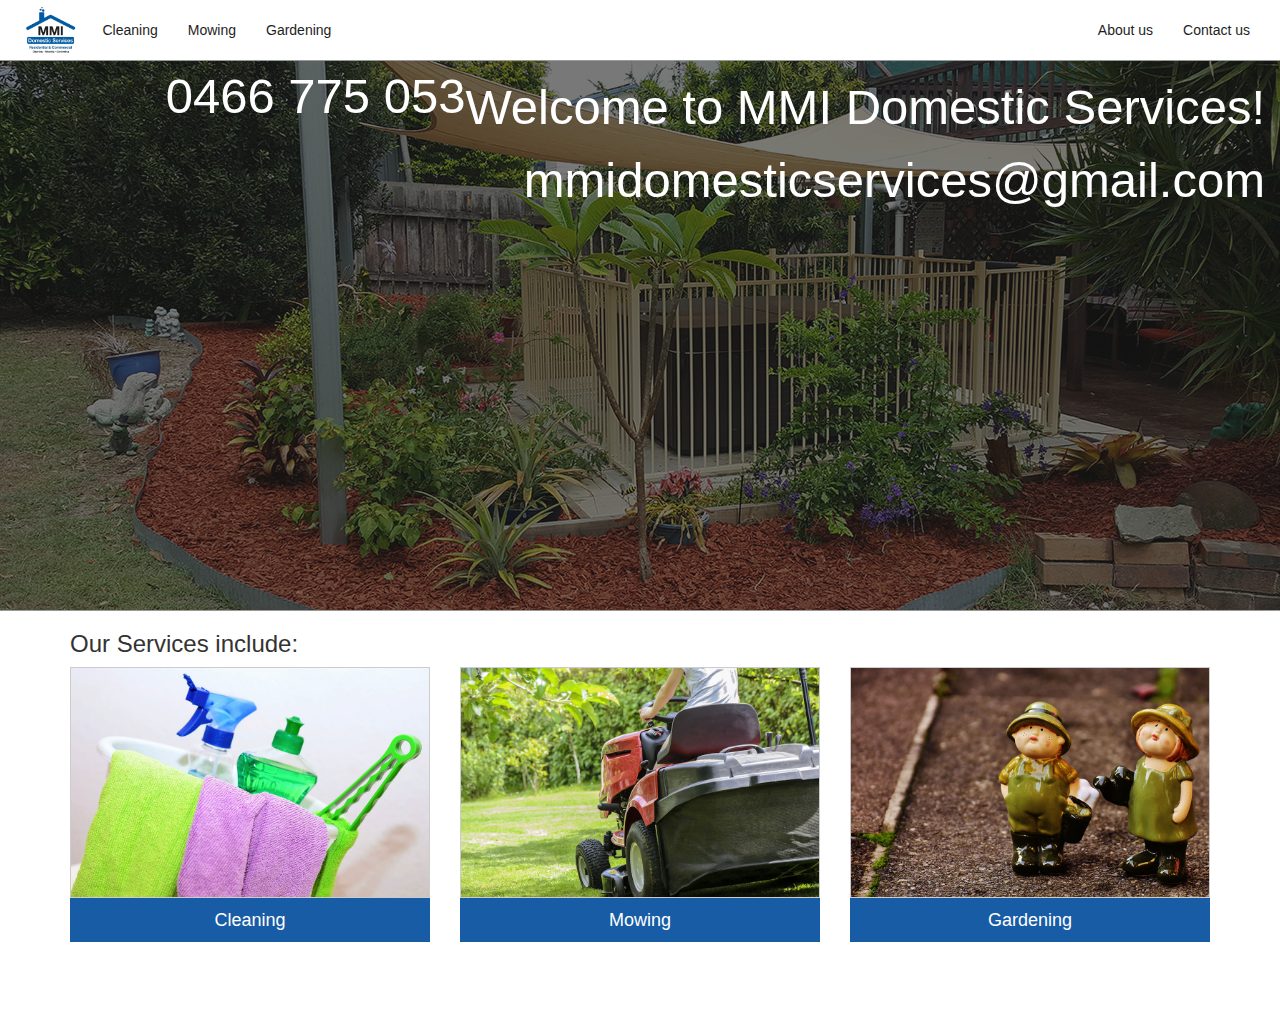
==== index.html @ 20bc5ffc "Update index.html" ====
<html>
  <head>
    <meta charset="utf-8">
    <meta http-equiv="X-UA-Compatible" content="IE=edge">
    <meta name="viewport" content="width=device-width, initial-scale=1">
    <!-- The above 3 meta tags *must* come first in the head; any other head content must come *after* these tags -->
    <meta name="description" content="">
    <meta name="author" content="">
    
    <title>MMI Domestic Services</title>
    <link rel="stylesheet" type="text/css" href="https://maxcdn.bootstrapcdn.com/bootstrap/3.3.7/css/bootstrap.min.css">
    <link rel="stylesheet" type="text/css" href="public/stylesheets/mmi.css">
    <script src="https://code.jquery.com/jquery-3.1.1.min.js" integrity="sha256-hVVnYaiADRTO2PzUGmuLJr8BLUSjGIZsDYGmIJLv2b8=" crossorigin="anonymous"></script>
    <script src="https://maxcdn.bootstrapcdn.com/bootstrap/3.3.7/js/bootstrap.min.js"></script>
    
    
    <!-- HTML5 shim and Respond.js for IE8 support of HTML5 elements and media queries -->
    <!--[if lt IE 9]>
      <script src="https://oss.maxcdn.com/html5shiv/3.7.3/html5shiv.min.js"/>
      <script src="https://oss.maxcdn.com/respond/1.4.2/respond.min.js"/>
    <![endif]-->
  </head>
  <body>        
     <nav class="navbar-default">
        <div class="container-fluid">
          <!-- Brand and toggle get grouped for better mobile display -->
          <div class="navbar-header">
            <button type="button" class="navbar-toggle collapsed" data-toggle="collapse" data-target="#bs-example-navbar-collapse-1" aria-expanded="false">
              <span class="sr-only">Toggle navigation</span>
              <span class="icon-bar"></span>
              <span class="icon-bar"></span>
              <span class="icon-bar"></span>
            </button>
    <a href="index.html"><img id="brandLogoNav" class="img-responsive" src="public/images/mmi-logo.png"></a>    
          </div>
          <!-- Collect the nav links, forms, and other content for toggling -->
          <div class="collapse navbar-collapse" id="bs-example-navbar-collapse-1">
            <ul class="nav navbar-nav">
              <li><a href="cleaning.html">Cleaning</a></li>
              <li><a href="mowing.html">Mowing</a></li>
              <li><a href="gardening.html">Gardening</a></li>
            </ul>
            <ul class="nav navbar-nav navbar-right">
              <li><a href="aboutus.html">About us</a></li>
              <li><a href="contactus.html">Contact us</a></li>
            </ul>
          </div><!-- /.navbar-collapse -->
        </div><!-- /.container-fluid -->
      </nav>

    <div class="jumbotron-fluid img-responsive mainJumbotron">
      <div id="slider" class="container">
          <h1 id="indexTitle">Welcome to MMI Domestic Services!</h1>
          <div id="indexText">
            <p id="indexPhone">0466 775 053</p>
            <p>mmidomesticservices@gmail.com</p>
          </div>
      </div>
  </div>


    
    <div id="services" class="container">
      <div class="row">
          <h3 class="col-sm-12">Our Services include:</h3>
          <div class="col-sm-4">
            <a href="cleaning.html"><img class="cardImg" width="100%" height="231px" src="public/images/cleaning.jpg"></a>
            <a href="cleaning.html" class="btn btn-lg btn-primary btnService btn-block">Cleaning</a>
          </div>
          <div class="col-sm-4">
            <a href="mowing.html"><img class="cardImg" width="100%" height="231px" src="public/images/mowing.jpg"></a>
            <a href="mowing.html" class="btn btn-lg btn-primary btnService btn-block">Mowing</a>
          </div>
          <div class="col-sm-4">
            <a href="gardening.html"><img class="cardImg" width="100%" height="231px" src="public/images/gardening.jpg"></a>
            <a href="gardening.html" class="btn btn-lg btn-primary btnService btn-block">Gardening</a>
          </div>
      </div>
    </div>

    </body>
</html>
---- public/stylesheets/mmi.css ----
#brandLogoNav {
    max-height:50px;
    display:inline-block;
}
.navbar-default {
    background:#fff;
    padding:5px 0;
}
.navbar-default .navbar-nav>li>a {
    color:#1e1e1e;
}
#estimate {
    background:#175ca5;
}
#welcome {
    font-size:3em;
    padding:10px 0 20px 0;
    color:#fff;
}
#services {
    padding-bottom:40px;
}

.mainJumbotron {
    border-bottom:1px solid #999;
    overflow-none;
    background: url('../images/gardenPanoFaded2.png') no-repeat top center;
    height:550px;
}
.jumbotron-fluid {
    border-bottom:1px solid #999;
    overflow-none;
}
.jumbotron-fluid .container {
    width:100%;
}
.form-group .form-control {
    color:#1e1e1e;
}
.btn {
    border-radius:0px;
    border:none;
}
.btnSubmit {
    background:#ccc;
    opacity: 0.9;
    filter: alpha(opacity=90); /* For IE8 and earlier */
}
.btnSubmit:hover {
    opacity: 1.0;
    filter: alpha(opacity=100); /* For IE8 and earlier */
}
.btnService {
    background:#175ca5;
    color:#fff;
    opacity: 1.0;
    filter: alpha(opacity=100); /* For IE8 and earlier */
    margin-bottom: 30px;
}
.btnService:hover {
    opacity: 0.9;
    filter: alpha(opacity=90); /* For IE8 and earlier */
}
h1  {
    color:#175ca5;
}
h1#indexTitle  {
    color:#fff;
    float:right;
    font-size: 3.5em;
}
#indexText p {
    color:#fff;
    float:right;
    font-size:3.5em;
}
#indexPhone {
    font-size:5em;
}
.cardImg {
    border: solid 1px #ccc!important;
    opacity: 1.0;
    filter: alpha(opacity=100); /* For IE8 and earlier */
}
.cardImg:hover {
    opacity: 0.5;
    filter: alpha(opacity=50); /* For IE8 and earlier */
}
.navbar-default {
    border-bottom: solid 1px #999;
}
.formControlAsBG {
    height:20%;
}
.form-control::-webkit-input-placeholder { color: #1e1e1e; }
.form-control:-moz-placeholder { color: #1e1e1e; }
.form-control::-moz-placeholder { color: #1e1e1e; }
.form-control:-ms-input-placeholder { color: #1e1e1e; }
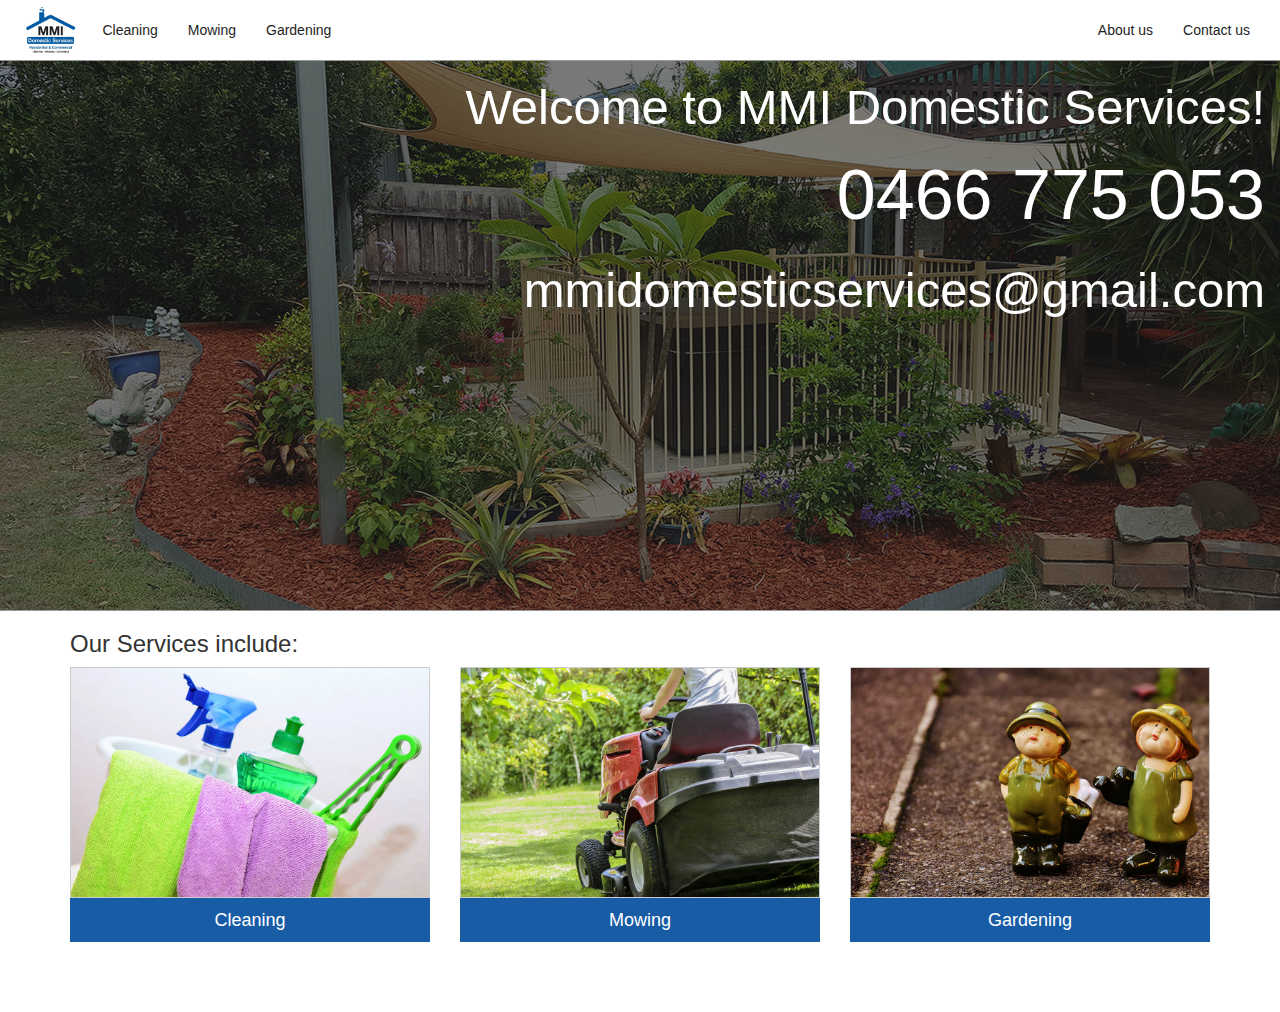
==== commit 3a733598: "Update index.html" ====
--- a/index.html
+++ b/index.html
@@ -10,6 +10,7 @@
     <title>MMI Domestic Services</title>
     <link rel="stylesheet" type="text/css" href="https://maxcdn.bootstrapcdn.com/bootstrap/3.3.7/css/bootstrap.min.css">
     <link rel="stylesheet" type="text/css" href="public/stylesheets/mmi.css">
+    <link href="https://fonts.googleapis.com/css?family=Open+Sans:400,700" rel="stylesheet">
     <script src="https://code.jquery.com/jquery-3.1.1.min.js" integrity="sha256-hVVnYaiADRTO2PzUGmuLJr8BLUSjGIZsDYGmIJLv2b8=" crossorigin="anonymous"></script>
     <script src="https://maxcdn.bootstrapcdn.com/bootstrap/3.3.7/js/bootstrap.min.js"></script>
     
--- a/public/stylesheets/mmi.css
+++ b/public/stylesheets/mmi.css
@@ -68,13 +68,17 @@
     color:#fff;
     float:right;
     font-size: 3.5em;
+    display:block;
+    clear:both;
 }
 #indexText p {
     color:#fff;
     float:right;
     font-size:3.5em;
+    display:block;
+    clear:both;
 }
-#indexPhone {
+p#indexPhone {
     font-size:5em;
 }
 .cardImg {
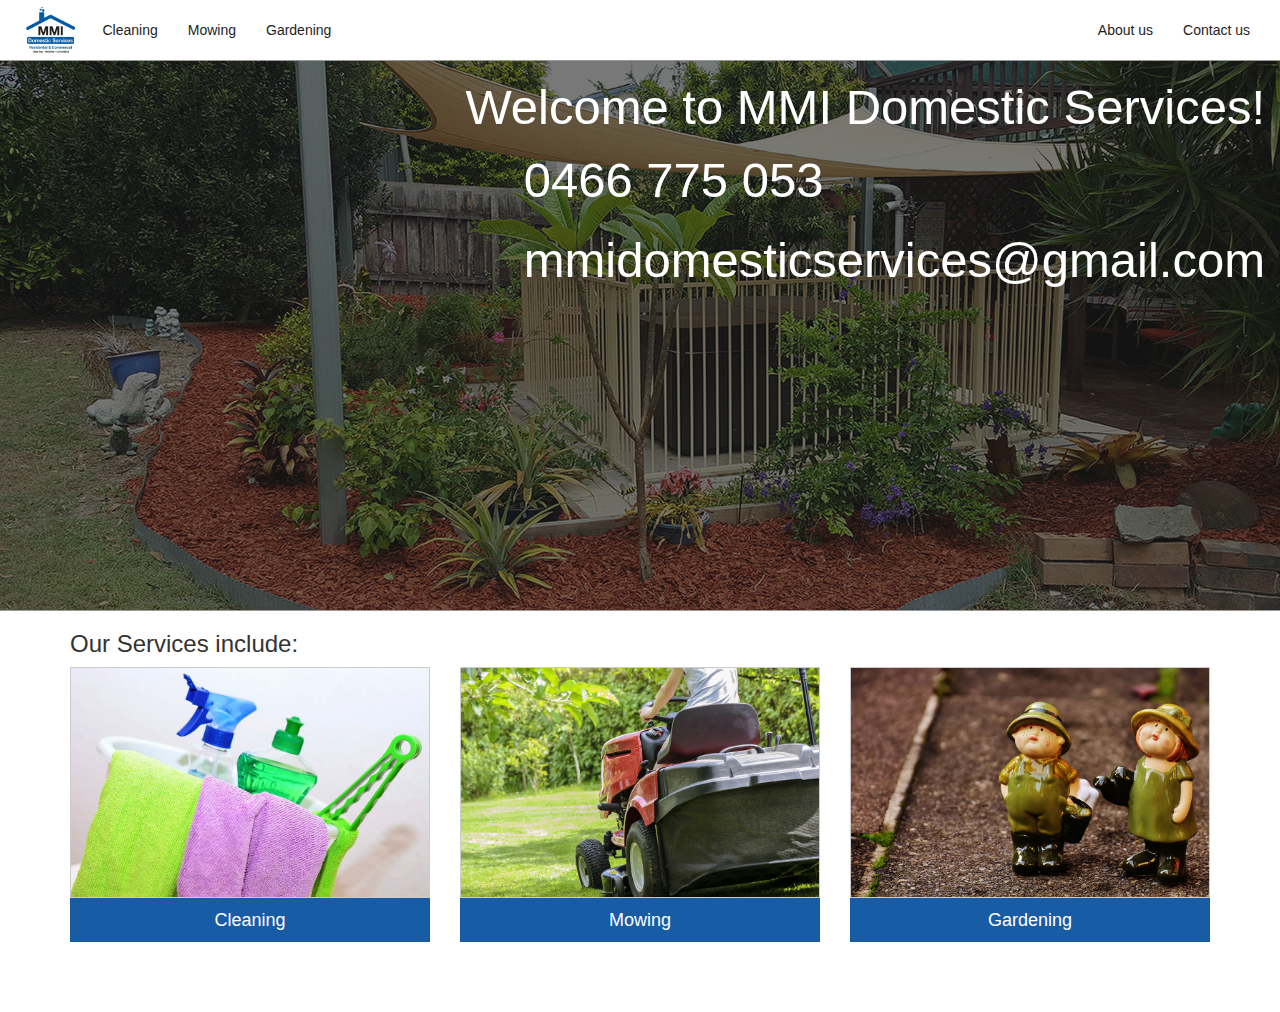
==== commit 6346cfba: "Update index.html" ====
--- a/index.html
+++ b/index.html
@@ -10,7 +10,6 @@
     <title>MMI Domestic Services</title>
     <link rel="stylesheet" type="text/css" href="https://maxcdn.bootstrapcdn.com/bootstrap/3.3.7/css/bootstrap.min.css">
     <link rel="stylesheet" type="text/css" href="public/stylesheets/mmi.css">
-    <link href="https://fonts.googleapis.com/css?family=Open+Sans:400,700" rel="stylesheet">
     <script src="https://code.jquery.com/jquery-3.1.1.min.js" integrity="sha256-hVVnYaiADRTO2PzUGmuLJr8BLUSjGIZsDYGmIJLv2b8=" crossorigin="anonymous"></script>
     <script src="https://maxcdn.bootstrapcdn.com/bootstrap/3.3.7/js/bootstrap.min.js"></script>
     
@@ -51,9 +50,9 @@
 
     <div class="jumbotron-fluid img-responsive mainJumbotron">
       <div id="slider" class="container">
-          <h1 id="indexTitle">Welcome to MMI Domestic Services!</h1>
-          <div id="indexText">
-            <p id="indexPhone">0466 775 053</p>
+          <h1 class="indexTitle">Welcome to MMI Domestic Services!</h1>
+          <div class="indexText">
+            <p>0466 775 053</p>
             <p>mmidomesticservices@gmail.com</p>
           </div>
       </div>
--- a/public/stylesheets/mmi.css
+++ b/public/stylesheets/mmi.css
@@ -1,3 +1,5 @@
+@import url(https://maxcdn.bootstrapcdn.com/font-awesome/4.7.0/css/font-awesome.min.css);
+
 #brandLogoNav {
     max-height:50px;
     display:inline-block;
@@ -64,22 +66,15 @@
 h1  {
     color:#175ca5;
 }
-h1#indexTitle  {
+h1.indexTitle  {
     color:#fff;
     float:right;
     font-size: 3.5em;
-    display:block;
-    clear:both;
 }
-#indexText p {
+.indexText {
     color:#fff;
     float:right;
     font-size:3.5em;
-    display:block;
-    clear:both;
-}
-p#indexPhone {
-    font-size:5em;
 }
 .cardImg {
     border: solid 1px #ccc!important;
@@ -100,3 +95,19 @@
 .form-control:-moz-placeholder { color: #1e1e1e; }
 .form-control::-moz-placeholder { color: #1e1e1e; }
 .form-control:-ms-input-placeholder { color: #1e1e1e; }
+
+/* *********************************** CUSTOM CHECKBOXES *************************************** */
+
+input[type=checkbox] { display:none; } /* to hide the checkbox itself */
+input[type=checkbox] + label:before {
+  font-family: FontAwesome;
+  display: inline-block;
+}
+
+input[type=checkbox] + label:before { content: "\f096"; } /* unchecked icon */
+input[type=checkbox] + label:before { letter-spacing: 10px; } /* space between checkbox and label */
+
+input[type=checkbox]:checked + label:before { content: "\f046"; } /* checked icon */
+input[type=checkbox]:checked + label:before { letter-spacing: 5px; } /* allow space for check mark */
+
+/* ********************************************************************************************* */
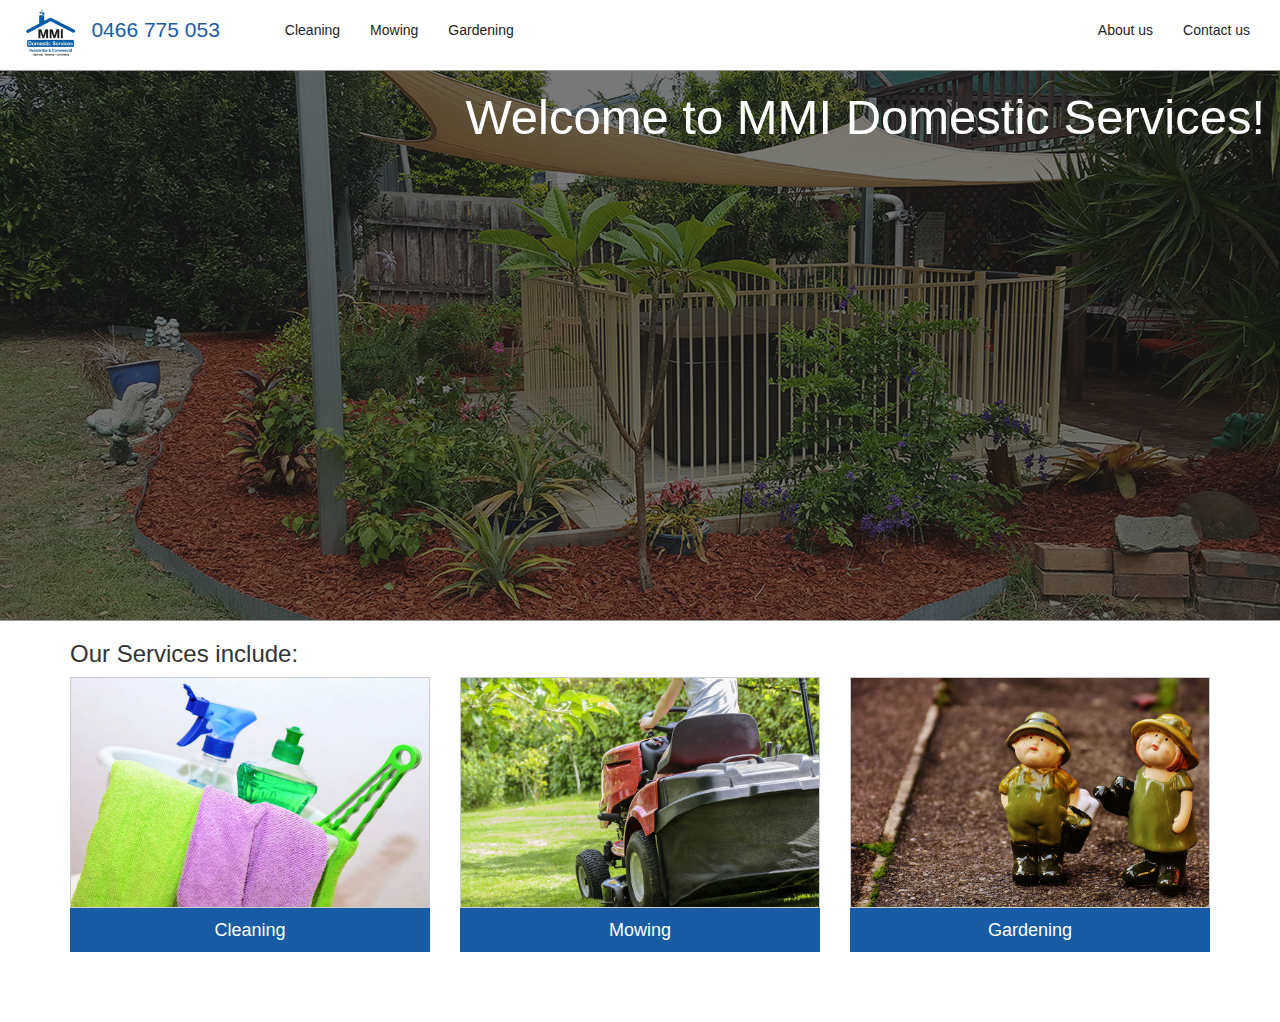
==== commit 41572ebd: "Add files via upload" ====
--- a/index.html
+++ b/index.html
@@ -31,7 +31,8 @@
               <span class="icon-bar"></span>
               <span class="icon-bar"></span>
             </button>
-    <a href="index.html"><img id="brandLogoNav" class="img-responsive" src="public/images/mmi-logo.png"></a>    
+    <a href="index.html"><img id="brandLogoNav" class="img-responsive" src="public/images/mmi-logo.png"></a>
+    <p class="indexPhone">0466 775 053</p>    
           </div>
           <!-- Collect the nav links, forms, and other content for toggling -->
           <div class="collapse navbar-collapse" id="bs-example-navbar-collapse-1">
@@ -45,16 +46,13 @@
               <li><a href="contactus.html">Contact us</a></li>
             </ul>
           </div><!-- /.navbar-collapse -->
+
         </div><!-- /.container-fluid -->
       </nav>
 
     <div class="jumbotron-fluid img-responsive mainJumbotron">
       <div id="slider" class="container">
           <h1 class="indexTitle">Welcome to MMI Domestic Services!</h1>
-          <div class="indexText">
-            <p>0466 775 053</p>
-            <p>mmidomesticservices@gmail.com</p>
-          </div>
       </div>
   </div>
 
@@ -79,4 +77,4 @@
     </div>
 
     </body>
-</html>
+</html>--- a/public/stylesheets/mmi.css
+++ b/public/stylesheets/mmi.css
@@ -13,6 +13,7 @@
 }
 #estimate {
     background:#175ca5;
+    padding-bottom:15px;
 }
 #welcome {
     font-size:3em;
@@ -35,6 +36,9 @@
 }
 .jumbotron-fluid .container {
     width:100%;
+}
+.noPadding {
+    padding:0;
 }
 .form-group .form-control {
     color:#1e1e1e;
@@ -70,11 +74,15 @@
     color:#fff;
     float:right;
     font-size: 3.5em;
+    color:#fff;
 }
-.indexText {
-    color:#fff;
-    float:right;
-    font-size:3.5em;
+
+.indexPhone {
+    font-size:1.5em;
+    line-height:50px;
+    padding-right:50px;
+    color:#175ca5;
+    display:inline-block;
 }
 .cardImg {
     border: solid 1px #ccc!important;
@@ -89,7 +97,15 @@
     border-bottom: solid 1px #999;
 }
 .formControlAsBG {
-    height:20%;
+    background-color:#fff;
+    display:block;
+    width:100%;
+    padding:6px 12px;
+    line-height:1.42857143;
+    border:1px solid #ccc;
+    border-radius:4px;
+    transition:border-color ease-in-out.15s, box-shadow ease-in-out.15s;
+    margin:0;
 }
 .form-control::-webkit-input-placeholder { color: #1e1e1e; }
 .form-control:-moz-placeholder { color: #1e1e1e; }
@@ -104,10 +120,11 @@
   display: inline-block;
 }
 
-input[type=checkbox] + label:before { content: "\f096"; } /* unchecked icon */
+input[type=checkbox] + label:before { content: "\f096"; color:#175ca5; font-weight:bold; font-size:1.3em; vertical-align:middle;} /* unchecked icon */
 input[type=checkbox] + label:before { letter-spacing: 10px; } /* space between checkbox and label */
 
-input[type=checkbox]:checked + label:before { content: "\f046"; } /* checked icon */
-input[type=checkbox]:checked + label:before { letter-spacing: 5px; } /* allow space for check mark */
+input[type=checkbox]:checked + label:before { content: "\f046"; color:#175ca5; font-weight:bold; font-size:1.3em; vertical-align: middle;} /* checked icon */
+input[type=checkbox]:checked + label:before { letter-spacing: 7.5px; } /* allow space for check mark */
+input[type=checkbox]:checked + label { color:#175ca5; font-weight:bold; }
 
 /* ********************************************************************************************* */
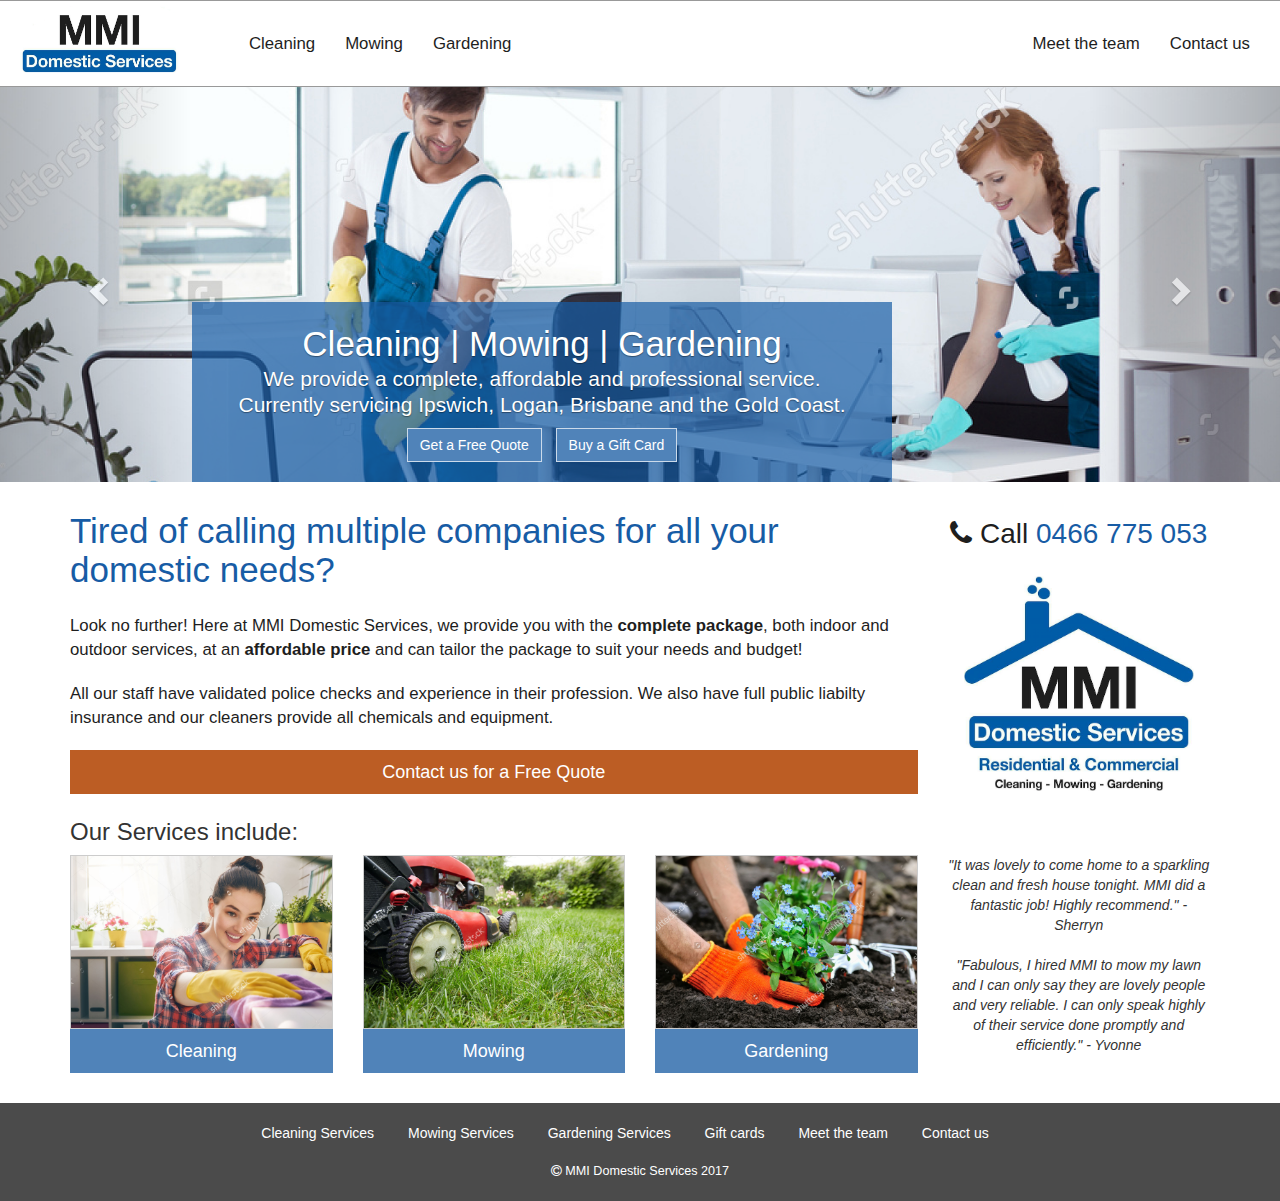
==== commit 7d3d8a74: "Add files via upload" ====
--- a/index.html
+++ b/index.html
@@ -9,7 +9,11 @@
     
     <title>MMI Domestic Services</title>
     <link rel="stylesheet" type="text/css" href="https://maxcdn.bootstrapcdn.com/bootstrap/3.3.7/css/bootstrap.min.css">
+    <link rel="stylesheet" type="text.css" href="https://maxcdn.bootstrapcdn.com/font-awesome/4.7.0/css/font-awesome.min.css">
     <link rel="stylesheet" type="text/css" href="public/stylesheets/mmi.css">
+    <link rel="stylesheet" type="text/css" href="public/stylesheets/responsive.css">
+    <link rel="stylesheet" type="text/css" href="public/stylesheets/carousel.css">
+    <!-- <link rel="stylesheet" type="text/css" href="public/stylesheets/carousel.css"> -->
     <script src="https://code.jquery.com/jquery-3.1.1.min.js" integrity="sha256-hVVnYaiADRTO2PzUGmuLJr8BLUSjGIZsDYGmIJLv2b8=" crossorigin="anonymous"></script>
     <script src="https://maxcdn.bootstrapcdn.com/bootstrap/3.3.7/js/bootstrap.min.js"></script>
     
@@ -23,58 +27,142 @@
   <body>        
      <nav class="navbar-default">
         <div class="container-fluid">
+          <div>
+              <a href="index.html"><img id="brandLogoNav" class="img-responsive" src="public/images/mmi-logo-horizontal.png"></a>
+          </div>
           <!-- Brand and toggle get grouped for better mobile display -->
           <div class="navbar-header">
-            <button type="button" class="navbar-toggle collapsed" data-toggle="collapse" data-target="#bs-example-navbar-collapse-1" aria-expanded="false">
+            <button type="button" class="navbar-toggle collapsed" data-toggle="collapse" data-target="#hamburger" aria-expanded="false">
               <span class="sr-only">Toggle navigation</span>
               <span class="icon-bar"></span>
               <span class="icon-bar"></span>
               <span class="icon-bar"></span>
             </button>
-    <a href="index.html"><img id="brandLogoNav" class="img-responsive" src="public/images/mmi-logo.png"></a>
-    <p class="indexPhone">0466 775 053</p>    
           </div>
           <!-- Collect the nav links, forms, and other content for toggling -->
-          <div class="collapse navbar-collapse" id="bs-example-navbar-collapse-1">
+          <div class="collapse navbar-collapse" id="hamburger">
             <ul class="nav navbar-nav">
-              <li><a href="cleaning.html">Cleaning</a></li>
-              <li><a href="mowing.html">Mowing</a></li>
-              <li><a href="gardening.html">Gardening</a></li>
+              <li class="cleaning"><a href="cleaning.html">Cleaning</a></li>
+              <li class="mowing"><a href="mowing.html">Mowing</a></li>
+              <li class="gardening"><a href="gardening.html">Gardening</a></li>
             </ul>
+            
             <ul class="nav navbar-nav navbar-right">
-              <li><a href="aboutus.html">About us</a></li>
+              <li><a href="theteam.html">Meet the team</a></li>
               <li><a href="contactus.html">Contact us</a></li>
             </ul>
           </div><!-- /.navbar-collapse -->
+        </div><!-- /.container-fluid -->
+      </nav>
+          
 
         </div><!-- /.container-fluid -->
       </nav>
 
-    <div class="jumbotron-fluid img-responsive mainJumbotron">
-      <div id="slider" class="container">
-          <h1 class="indexTitle">Welcome to MMI Domestic Services!</h1>
+
+<div id="myCarousel" class="carousel slide" data-ride="carousel"> 
+  <!-- Indicators -->
+  
+  <ol class="carousel-indicators">
+    <li data-target="#myCarousel" data-slide-to="0" class="active"></li>
+    <li data-target="#myCarousel" data-slide-to="1"></li>
+    <li data-target="#myCarousel" data-slide-to="2"></li>
+  </ol>
+  <div class="carousel-inner">
+    <div class="item active"> <img src="public/images/cleaningCarousel.jpg" style="width:100%" alt="First slide">
+      <div class="container">
+        <div class="carousel-caption">
+          <h1>Cleaning | Mowing | Gardening</h1>
+          <p>We provide a complete, affordable and professional service.</p>
+          <p>Currently servicing Ipswich, Logan, Brisbane and the Gold Coast.</p>
+          <a class="btn btn-large btn-primary btnService" href="contactus.html" role="button">Get a Free Quote</a>
+          <a class="btn btn-large btn-primary btnService" href="giftcards.html" role="button">Buy a Gift Card</a>
+        </div>
+      </div>
+    </div>
+    <div class="item"> <img src="public/images/mowingCarousel.jpg" style="width:100%" data-src="" alt="Second    slide">
+      <div class="container">
+        <div class="carousel-caption">
+          <h1>Cleaning | Mowing | Gardening</h1>
+          <p>We provide a complete, affordable and professional service.</p>
+          <p>Currently servicing Ipswich, Logan, Brisbane and the Gold Coast.</p>
+          <a class="btn btn-large btn-primary btnService" href="contactus.html" role="button">Get a Free Quote</a>
+          <a class="btn btn-large btn-primary btnService" href="giftcards.html" role="button">Buy a Gift Card</a>
+        </div>
+      </div>
+    </div>
+    <div class="item"> <img src="public/images/gardeningCarousel.jpg" style="width:100%" data-src="" alt="Third slide">
+      <div class="container">
+        <div class="carousel-caption">
+          <h1>Cleaning | Mowing | Gardening</h1>
+          <p>We provide a complete, affordable and professional service.</p>
+          <p>Currently servicing Ipswich, Logan, Brisbane and the Gold Coast.</p>
+          <a class="btn btn-large btn-primary btnService" href="contactus.html" role="button">Get a Free Quote</a>
+          <a class="btn btn-large btn-primary btnService" href="giftcards.html" role="button">Buy a Gift Card</a>
+        </div>
+      </div>
+    </div>
+  </div>
+  <a class="left carousel-control" href="#myCarousel" data-slide="prev"><span class="glyphicon glyphicon-chevron-left"></span></a> <a class="right carousel-control" href="#myCarousel" data-slide="next"><span class="glyphicon glyphicon-chevron-right"></span></a> </div>
+  
+
+
+  <div class="container">
+      <div class="row">
+          <div class="col-sm-9">
+              <h1>Tired of calling multiple companies for all your domestic needs?</h1>
+              <p>Look no further! Here at MMI Domestic Services, we provide you with the <strong>complete package</strong>, both indoor and outdoor services, at an <strong>affordable price</strong> and can tailor the package to suit your needs and budget!</p>
+              <p>All our staff have validated police checks and experience in their profession. We also have full public liabilty insurance and our cleaners provide all chemicals and equipment.</p>
+              <a href="cleaning.html" class="btn btn-lg btn-primary btn-warning btn-block">Contact us for a Free Quote</a>
+          </div>
+          <div class="col-sm-3 contactPhone">
+              <div><span><i class="fa fa-phone" aria-hidden="true"></i> Call</span> <a href="tel:0466 775 053">0466 775 053</a></div>
+              <img class="mmiLogo" src="public/images/mmi-logo.png">
+          </div> 
+      </div>
+      <div class="row">
+          <h3 class="col-sm-12">Our Services include:</h3>
+          <div class="card col-sm-3">
+            <a href="cleaning.html"><img class="cardImg" width="100%" src="public/images/cleaningCard.jpg"></a>
+            <a href="cleaning.html" class="btn btn-lg btn-primary btnService btn-block">Cleaning</a>
+          </div>
+          <div class="card col-sm-3">
+            <a href="mowing.html"><img class="cardImg" width="100%" src="public/images/mowingCard.jpg"></a>
+            <a href="mowing.html" class="btn btn-lg btn-primary btnService btn-block">Mowing</a>
+          </div>
+          <div class="card col-sm-3">
+            <a href="gardening.html"><img class="cardImg" width="100%" src="public/images/gardeningCard.jpg"></a>
+            <a href="gardening.html" class="btn btn-lg btn-primary btnService btn-block">Gardening</a>
+          </div>
+          <div id="quotes" class="col-md-3 col-sm-9">
+              <div><cite>"It was lovely to come home to a sparkling clean and fresh house tonight. MMI did a fantastic job! Highly recommend." - Sherryn</cite></div><br/>
+              <div><cite>"Fabulous, I hired MMI to mow my lawn and I can only say they are lovely people and very reliable. I can only speak highly of their service done promptly and efficiently." - Yvonne</cite></div>
+          </div>
       </div>
   </div>
 
+  <div class="container-fluid" id="footer">
+    <div class="row">
+        <div class="container">
+            <div class="row">
+                    <div class="col-md-12">
+                        <ul class="row">
+                            <li><a href="cleaning.html">Cleaning Services</a></li>
+                            <li><a href="mowing.html">Mowing Services</a></li>
+                            <li><a href="cleaning.html">Gardening Services</a></li>
+                            <li><a href="giftcards.html">Gift cards</a></li>
+                            <li><a href="theteam.html">Meet the team</a></li>
+                            <li><a href="contactus.html">Contact us</a></li>
+                        </ul>   
+                    </div> 
+                    <div class="col-md-12">
+                        <p><i class="fa fa-copyright" aria-hidden="true"></i> MMI Domestic Services 2017</p>  
+                    </div>
+            </div>
+        </div>
+    </div>
+  </div>
 
-    
-    <div id="services" class="container">
-      <div class="row">
-          <h3 class="col-sm-12">Our Services include:</h3>
-          <div class="col-sm-4">
-            <a href="cleaning.html"><img class="cardImg" width="100%" height="231px" src="public/images/cleaning.jpg"></a>
-            <a href="cleaning.html" class="btn btn-lg btn-primary btnService btn-block">Cleaning</a>
-          </div>
-          <div class="col-sm-4">
-            <a href="mowing.html"><img class="cardImg" width="100%" height="231px" src="public/images/mowing.jpg"></a>
-            <a href="mowing.html" class="btn btn-lg btn-primary btnService btn-block">Mowing</a>
-          </div>
-          <div class="col-sm-4">
-            <a href="gardening.html"><img class="cardImg" width="100%" height="231px" src="public/images/gardening.jpg"></a>
-            <a href="gardening.html" class="btn btn-lg btn-primary btnService btn-block">Gardening</a>
-          </div>
-      </div>
-    </div>
-
+  <script src="public/scripts/carousel.js"></script>
     </body>
 </html>--- a/public/stylesheets/mmi.css
+++ b/public/stylesheets/mmi.css
@@ -1,88 +1,141 @@
 @import url(https://maxcdn.bootstrapcdn.com/font-awesome/4.7.0/css/font-awesome.min.css);
 
-#brandLogoNav {
-    max-height:50px;
+
+/* GENERAL
+    -------------------------------------------------- */
+
+body {
+    font-family: "Helvetica Neue",Helvetica,Arial,sans-serif;
+}
+h1  {
+    color:#175ca5;
+    font-size: 2.5em;
+    font-weight: regular;
+    margin-bottom:25px;
+}
+p {
+    color:#1e1e1e;
+    font-size:1.2em;
+    margin-bottom:20px;
+}
+
+/* NAVBAR (MENU)
+    -------------------------------------------------- */
+
+.navbar-default {
+    padding:5px 0;
+    background-color: #fff;
+    border-top: solid 1px #999;
+    border-bottom: solid 1px #999;
+}
+.navbar-header {
     display:inline-block;
-}
-.navbar-default {
-    background:#fff;
-    padding:5px 0;
+    float:right;
 }
 .navbar-default .navbar-nav>li>a {
     color:#1e1e1e;
-}
-#estimate {
-    background:#175ca5;
-    padding-bottom:15px;
-}
-#welcome {
-    font-size:3em;
-    padding:10px 0 20px 0;
-    color:#fff;
-}
-#services {
-    padding-bottom:40px;
-}
-
-.mainJumbotron {
-    border-bottom:1px solid #999;
-    overflow-none;
-    background: url('../images/gardenPanoFaded2.png') no-repeat top center;
-    height:550px;
-}
-.jumbotron-fluid {
-    border-bottom:1px solid #999;
-    overflow-none;
-}
-.jumbotron-fluid .container {
-    width:100%;
-}
-.noPadding {
-    padding:0;
-}
-.form-group .form-control {
+    font-size:1.2em;
+    vertical-align: middle;
+    line-height:45px;
+} 
+
+
+/* LOGOS
+    -------------------------------------------------- */
+
+#brandLogoNav {
+    max-height:75px;
+    display:inline-block;
+    float:left;
+    margin-right:50px;
+}
+.mmiLogo {
+    max-width: 230px;
+}
+
+
+/* CONTACT DETAILS
+    -------------------------------------------------- */
+
+.contactPhone {
+    font-size:2em;
+    vertical-align:middle;
+    color:#175ca5;
+    text-align: center;
+}
+.contactPhone div {
+    margin:22px 0;
+}
+.contactPhone span, .contactOther span {
     color:#1e1e1e;
 }
+.contactPhone a, .contactOther a {
+    color:#175ca5;
+}
+.contactOther {
+    font-size:2em;
+    line-height:1.8em;
+    vertical-align:middle;
+    color:#175ca5;
+    text-align: center;
+    margin:30px 0;
+}
+
+
+/* BUTTONS
+    -------------------------------------------------- */
+
 .btn {
     border-radius:0px;
     border:none;
 }
 .btnSubmit {
-    background:#ccc;
-    opacity: 0.9;
-    filter: alpha(opacity=90); /* For IE8 and earlier */
+    background:rgba(255,255,255,0.8);
 }
 .btnSubmit:hover {
-    opacity: 1.0;
-    filter: alpha(opacity=100); /* For IE8 and earlier */
+    background:rgba(255,255,255,0.4);
 }
 .btnService {
-    background:#175ca5;
     color:#fff;
-    opacity: 1.0;
-    filter: alpha(opacity=100); /* For IE8 and earlier */
+    background:rgba(23,92,165,1);
     margin-bottom: 30px;
 }
 .btnService:hover {
-    opacity: 0.9;
-    filter: alpha(opacity=90); /* For IE8 and earlier */
-}
-h1  {
-    color:#175ca5;
-}
-h1.indexTitle  {
-    color:#fff;
-    float:right;
-    font-size: 3.5em;
-    color:#fff;
-}
-
-.indexPhone {
-    font-size:1.5em;
-    line-height:50px;
-    padding-right:50px;
-    color:#175ca5;
-    display:inline-block;
+    background:rgba(23,92,165,0.9);
+}
+.btn-primary, .btn-primary:hover, 
+.btn-success, .btn-success:hover, 
+.btn-warning, .btn-warning:hover {
+    margin-bottom:5px;
+}
+.btn-primary {
+    background:rgba(80,131,185,1);
+}
+.btn-primary:hover {
+    background:rgba(80,131,185,0.8);
+}
+.btn-success {
+    background:rgba(61,128,95,1);
+}
+.btn-success:hover {
+    background:rgba(61,128,95,0.8);
+}
+.btn-warning {
+    background:rgba(188,93,36,1);
+}
+.btn-warning:hover {
+    background:rgba(188,93,36,0.8);
+}
+
+
+/* SERVICE CARDS (HOME PG)
+    -------------------------------------------------- */
+
+#services {
+    padding:0 30px 40px 0;
+}
+.card {
+    margin-bottom:25px;
 }
 .cardImg {
     border: solid 1px #ccc!important;
@@ -93,8 +146,85 @@
     opacity: 0.5;
     filter: alpha(opacity=50); /* For IE8 and earlier */
 }
-.navbar-default {
-    border-bottom: solid 1px #999;
+
+
+/* CUSTOMER QUOTES
+    -------------------------------------------------- */
+
+#quotes {
+    text-align:center;
+    margin-bottom:20px;
+}
+
+
+/* SERVICE TABS AND CONTENT
+    -------------------------------------------------- */
+
+.tabbable {
+    margin-top:14px;
+}
+.tabbable, .tab-content {
+    margin-bottom: 40px;
+}
+.tab-content h5 {
+  color: #175ca5;
+}
+.tab-content ul {
+  list-style: none;
+  padding: 0 0 0 20px;
+}
+.tab-content li {
+  padding-left: 1.5em;
+}
+.tab-content li:before {
+  content: "\f00c"; /* FontAwesome Unicode */
+  font-family: FontAwesome;
+  font-size: 1.2em;
+  display: inline-block;
+  color: #175ca5;
+  margin-left: -1.5em; /* same as padding-left set on li */
+  width: 1.5em; /* same as padding-left set on li */
+}
+.tab-content li.cost:before {
+  content: "\f155"; /* FontAwesome Unicode */
+  font-family: FontAwesome;
+  font-size: 1.2em
+  display: inline-block;
+  color: #175ca5;
+  margin-left: -1.5em; /* same as padding-left set on li */
+  width: 1.5em; /* same as padding-left set on li */
+}
+
+
+/* CONTACT US FORM (GET A FREE QUOTE)
+    -------------------------------------------------- */
+
+#quote {
+    padding-bottom:15px;
+}
+#quote form span {
+    color:#fff;
+    font-size:1.6em;
+    line-height: 1em;
+}
+.detailsForm, .cleaningForm, .mowingForm, .gardeningForm {
+    padding-top:30px;
+    padding-bottom:15px;
+}
+.detailsForm {
+    background:rgba(153,153,153,1);
+}
+.cleaningForm {
+    background:rgba(23,92,165,1);
+}
+.mowingForm {
+    background:rgba(188,93,36,1);
+}
+.gardeningForm {
+    background:rgba(61,128,95,1);
+}
+.form-group .form-control {
+    color:#1e1e1e;
 }
 .formControlAsBG {
     background-color:#fff;
@@ -107,24 +237,72 @@
     transition:border-color ease-in-out.15s, box-shadow ease-in-out.15s;
     margin:0;
 }
-.form-control::-webkit-input-placeholder { color: #1e1e1e; }
-.form-control:-moz-placeholder { color: #1e1e1e; }
-.form-control::-moz-placeholder { color: #1e1e1e; }
+.form-control::-webkit-input-placeholder, 
+.form-control:-moz-placeholder, 
+.form-control::-moz-placeholder { color: #1e1e1e; }, 
 .form-control:-ms-input-placeholder { color: #1e1e1e; }
-
-/* *********************************** CUSTOM CHECKBOXES *************************************** */
+ { color: #1e1e1e; }
+
+
+/* Custom Checkboxes */
 
 input[type=checkbox] { display:none; } /* to hide the checkbox itself */
 input[type=checkbox] + label:before {
   font-family: FontAwesome;
   display: inline-block;
 }
-
-input[type=checkbox] + label:before { content: "\f096"; color:#175ca5; font-weight:bold; font-size:1.3em; vertical-align:middle;} /* unchecked icon */
+input[type=checkbox] + label:before { content: "\f096"; color:#3d805f; font-weight:bold; font-size:1.3em; vertical-align:middle;} /* unchecked icon */
 input[type=checkbox] + label:before { letter-spacing: 10px; } /* space between checkbox and label */
-
-input[type=checkbox]:checked + label:before { content: "\f046"; color:#175ca5; font-weight:bold; font-size:1.3em; vertical-align: middle;} /* checked icon */
+input[type=checkbox]:checked + label:before { content: "\f046"; color:#3d805f; font-weight:bold; font-size:1.3em; vertical-align: middle;} /* checked icon */
 input[type=checkbox]:checked + label:before { letter-spacing: 7.5px; } /* allow space for check mark */
-input[type=checkbox]:checked + label { color:#175ca5; font-weight:bold; }
-
-/* ********************************************************************************************* */
+input[type=checkbox]:checked + label { color:#3d805f; font-weight:bold; }
+
+
+/* GIFT CARDS
+    -------------------------------------------------- */
+
+#giftCards {
+    margin-top:30px;
+}
+#giftCards input[type=image], #giftCards h3 {
+    display:inline-block;
+}
+#giftCards input[type=image] {
+    float:right;
+    margin:20px 20px 0 0;
+}
+.giftCard {
+    max-width:350px;
+}
+.addToCart {
+    background-image: https://www.paypalobjects.com/webstatic/en_US/i/btn/png/btn_addtocart_120x26.png;
+}
+
+
+/* FOOTER
+    -------------------------------------------------- */
+
+#footer {
+    background:rgba(30,30,30,0.8); 
+}
+#footer ul {
+    padding:20px 10px 10px 10px;
+    list-style: none;
+}
+#footer li {
+    display:inline-block;
+    padding-right:30px;    
+}
+#footer li a, #footer p {
+    color:#fff;
+    font-size:1em;
+}
+#footer p {
+    font-size:0.9em;
+}
+#footer ul, #footer p {
+    text-align: center;
+}
+
+
+
--- a/public/stylesheets/responsive.css
+++ b/public/stylesheets/responsive.css
@@ -0,0 +1,45 @@
+/* RESPONSIVE CSS
+    -------------------------------------------------- */
+
+@media only screen and (max-width : 1200px) { 
+    .contactPhone {
+        font-size:1.5em;
+    }
+    .contactPhone div {
+        margin:25px 0;
+    }
+}
+@media only screen and (max-width : 979px) {
+    .contactPhone {
+        font-size:1.4em;
+    }
+}
+@media only screen and (min-width : 768px) and (max-width: 768px) { /* iPad Portrait specific */
+    .navbar-default .navbar-nav>li>a {
+        font-size:1.1em;
+    }
+    .mmiLogo {
+        max-width: 150px;
+    }
+    .contactPhone {
+        font-size:1.2em;
+    }
+}
+@media (max-width: 767px) {
+    h1 {
+        font-size:2em;
+        text-align: center;
+    }
+    p {
+        font-size: 1em
+    }
+    #hamburger {
+        margin-top:80px;
+    }
+    .mmiLogo {
+        display:none;
+    }
+    .contactPhone {
+        display:none;
+    }   
+}
--- a/public/stylesheets/carousel.css
+++ b/public/stylesheets/carousel.css
@@ -0,0 +1,76 @@
+/* CUSTOMIZE THE CAROUSEL
+    -------------------------------------------------- */
+
+.carousel {
+    margin-bottom:10px;
+}
+.carousel-caption {
+    background-color: rgba(23, 92, 165, 0.7);
+    bottom:0px;
+    padding: 20px 20px;
+    right:20%;
+    left:15%;
+    max-width: 700px
+}
+.carousel-caption h1,
+.carousel-caption p {
+    color: #fff;
+    text-shadow: 0 1px 1px rgba(0,0,0,.4);
+    margin:0px;
+    line-height: 1.25em;
+}
+.carousel-caption h1 {
+    font-size: 2.5em;
+    font-weight: 500;
+}
+.carousel-caption p {
+    font-size: 21px;
+    font-weight:300;
+}
+.carousel-caption .btnService {
+    border:1px solid rgba(255,255,255,.7);
+    margin:10px 5px 0 5px;
+}
+.carousel-indicators {
+    bottom:-5px;
+    display:none;
+}
+.mowingCaption.carousel-caption {
+    background-color: rgba(188, 93, 36, 0.7);
+}
+.gardeningCaption.carousel-caption {
+    background-color: rgba(61, 128, 95, 0.7);
+}
+
+
+/* RESPONSIVE CSS
+    -------------------------------------------------- */
+
+@media (max-width: 979px) {
+    .carousel-caption h1 {
+        font-size: 2.2em;
+    }
+    .carousel-caption p {
+        font-size: 1.2em;
+    }
+}
+@media (max-width: 767px) {
+    .carousel-caption {
+        background-color: rgba(23, 92, 165, 0.7);
+    }
+    .carousel-caption h1 {
+        font-size: 1.4em;
+    }
+    .carousel-caption p {
+        display:none;
+    }
+}
+@media (max-width: 480px) {
+    .carousel-caption {
+        background-color: transparent;
+    }
+    .carousel-caption h1,
+    .carousel-caption p {
+        display:none;
+    }
+}--- a/public/stylesheets/carousel.css
+++ b/public/stylesheets/carousel.css
@@ -0,0 +1,76 @@
+/* CUSTOMIZE THE CAROUSEL
+    -------------------------------------------------- */
+
+.carousel {
+    margin-bottom:10px;
+}
+.carousel-caption {
+    background-color: rgba(23, 92, 165, 0.7);
+    bottom:0px;
+    padding: 20px 20px;
+    right:20%;
+    left:15%;
+    max-width: 700px
+}
+.carousel-caption h1,
+.carousel-caption p {
+    color: #fff;
+    text-shadow: 0 1px 1px rgba(0,0,0,.4);
+    margin:0px;
+    line-height: 1.25em;
+}
+.carousel-caption h1 {
+    font-size: 2.5em;
+    font-weight: 500;
+}
+.carousel-caption p {
+    font-size: 21px;
+    font-weight:300;
+}
+.carousel-caption .btnService {
+    border:1px solid rgba(255,255,255,.7);
+    margin:10px 5px 0 5px;
+}
+.carousel-indicators {
+    bottom:-5px;
+    display:none;
+}
+.mowingCaption.carousel-caption {
+    background-color: rgba(188, 93, 36, 0.7);
+}
+.gardeningCaption.carousel-caption {
+    background-color: rgba(61, 128, 95, 0.7);
+}
+
+
+/* RESPONSIVE CSS
+    -------------------------------------------------- */
+
+@media (max-width: 979px) {
+    .carousel-caption h1 {
+        font-size: 2.2em;
+    }
+    .carousel-caption p {
+        font-size: 1.2em;
+    }
+}
+@media (max-width: 767px) {
+    .carousel-caption {
+        background-color: rgba(23, 92, 165, 0.7);
+    }
+    .carousel-caption h1 {
+        font-size: 1.4em;
+    }
+    .carousel-caption p {
+        display:none;
+    }
+}
+@media (max-width: 480px) {
+    .carousel-caption {
+        background-color: transparent;
+    }
+    .carousel-caption h1,
+    .carousel-caption p {
+        display:none;
+    }
+}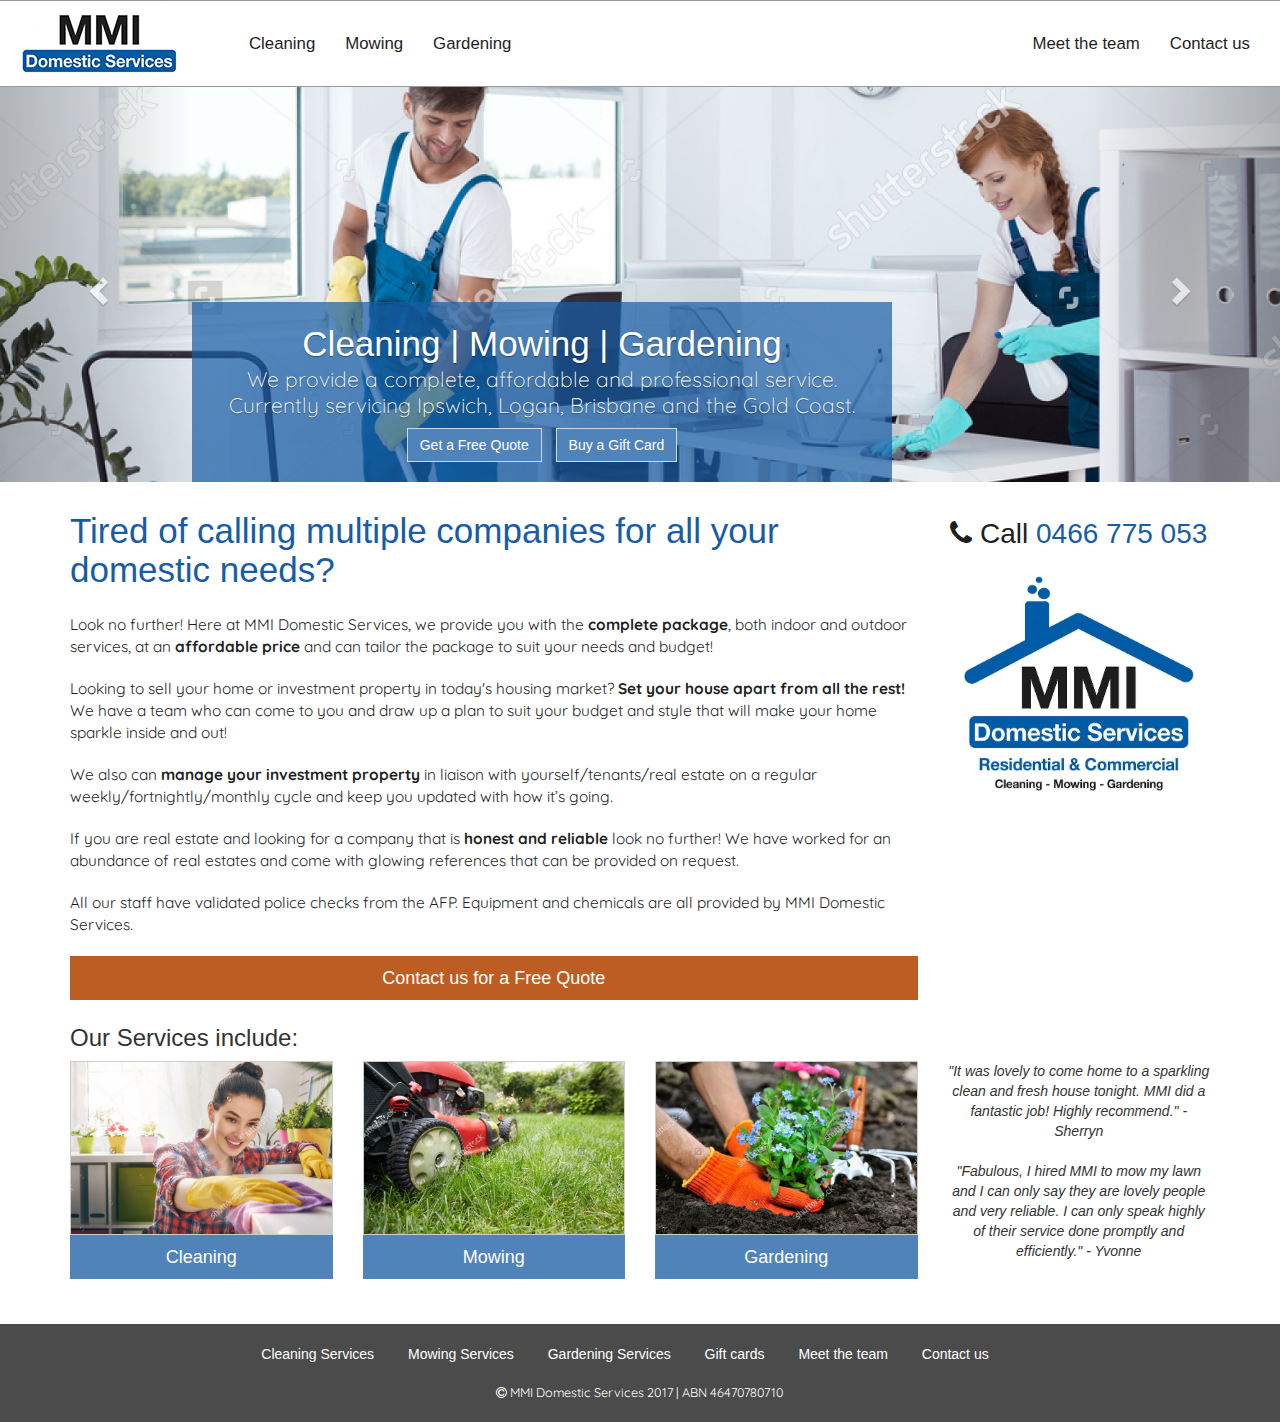
==== commit 093c4747: "Add files via upload" ====
--- a/index.html
+++ b/index.html
@@ -1,168 +1,189 @@
 <html>
-  <head>
-    <meta charset="utf-8">
-    <meta http-equiv="X-UA-Compatible" content="IE=edge">
-    <meta name="viewport" content="width=device-width, initial-scale=1">
-    <!-- The above 3 meta tags *must* come first in the head; any other head content must come *after* these tags -->
-    <meta name="description" content="">
-    <meta name="author" content="">
+    <head>
+
+        <!-- METADATA -->
+        <meta charset="utf-8">
+        <meta http-equiv="X-UA-Compatible" content="IE=edge">
+        <meta name="viewport" content="width=device-width, initial-scale=1">
+        <!-- The above 3 meta tags *must* come first in the head; any other head content must come *after* these tags -->
+        <meta name="description" content="">
+        <meta name="author" content="">
     
-    <title>MMI Domestic Services</title>
-    <link rel="stylesheet" type="text/css" href="https://maxcdn.bootstrapcdn.com/bootstrap/3.3.7/css/bootstrap.min.css">
-    <link rel="stylesheet" type="text.css" href="https://maxcdn.bootstrapcdn.com/font-awesome/4.7.0/css/font-awesome.min.css">
-    <link rel="stylesheet" type="text/css" href="public/stylesheets/mmi.css">
-    <link rel="stylesheet" type="text/css" href="public/stylesheets/responsive.css">
-    <link rel="stylesheet" type="text/css" href="public/stylesheets/carousel.css">
-    <!-- <link rel="stylesheet" type="text/css" href="public/stylesheets/carousel.css"> -->
-    <script src="https://code.jquery.com/jquery-3.1.1.min.js" integrity="sha256-hVVnYaiADRTO2PzUGmuLJr8BLUSjGIZsDYGmIJLv2b8=" crossorigin="anonymous"></script>
-    <script src="https://maxcdn.bootstrapcdn.com/bootstrap/3.3.7/js/bootstrap.min.js"></script>
+        <!-- TITLE -->
+        <title>MMI Domestic Services</title>
+
+        <!-- LINKS AND SCRIPTS -->
+        <link rel="stylesheet" type="text/css" href="https://maxcdn.bootstrapcdn.com/bootstrap/3.3.7/css/bootstrap.min.css">
+        <link rel="stylesheet" type="text.css" href="https://maxcdn.bootstrapcdn.com/font-awesome/4.7.0/css/font-awesome.min.css">
+        <link rel="stylesheet" type="text/css" href="public/stylesheets/mmi.css">
+        <link rel="stylesheet" type="text/css" href="public/stylesheets/responsive.css">
+        <link rel="stylesheet" type="text/css" href="public/stylesheets/carousel.css">
+        <!-- <link rel="stylesheet" type="text/css" href="public/stylesheets/carousel.css"> -->
+        <script src="https://code.jquery.com/jquery-3.1.1.min.js" integrity="sha256-hVVnYaiADRTO2PzUGmuLJr8BLUSjGIZsDYGmIJLv2b8=" crossorigin="anonymous"></script>
+        <script src="https://maxcdn.bootstrapcdn.com/bootstrap/3.3.7/js/bootstrap.min.js"></script>
     
     
-    <!-- HTML5 shim and Respond.js for IE8 support of HTML5 elements and media queries -->
-    <!--[if lt IE 9]>
-      <script src="https://oss.maxcdn.com/html5shiv/3.7.3/html5shiv.min.js"/>
-      <script src="https://oss.maxcdn.com/respond/1.4.2/respond.min.js"/>
-    <![endif]-->
-  </head>
-  <body>        
-     <nav class="navbar-default">
-        <div class="container-fluid">
-          <div>
-              <a href="index.html"><img id="brandLogoNav" class="img-responsive" src="public/images/mmi-logo-horizontal.png"></a>
-          </div>
-          <!-- Brand and toggle get grouped for better mobile display -->
-          <div class="navbar-header">
-            <button type="button" class="navbar-toggle collapsed" data-toggle="collapse" data-target="#hamburger" aria-expanded="false">
-              <span class="sr-only">Toggle navigation</span>
-              <span class="icon-bar"></span>
-              <span class="icon-bar"></span>
-              <span class="icon-bar"></span>
-            </button>
-          </div>
-          <!-- Collect the nav links, forms, and other content for toggling -->
-          <div class="collapse navbar-collapse" id="hamburger">
-            <ul class="nav navbar-nav">
-              <li class="cleaning"><a href="cleaning.html">Cleaning</a></li>
-              <li class="mowing"><a href="mowing.html">Mowing</a></li>
-              <li class="gardening"><a href="gardening.html">Gardening</a></li>
-            </ul>
-            
-            <ul class="nav navbar-nav navbar-right">
-              <li><a href="theteam.html">Meet the team</a></li>
-              <li><a href="contactus.html">Contact us</a></li>
-            </ul>
-          </div><!-- /.navbar-collapse -->
-        </div><!-- /.container-fluid -->
-      </nav>
-          
+        <!-- HTML5 shim and Respond.js for IE8 support of HTML5 elements and media queries -->
+        <!--[if lt IE 9]>
+          <script src="https://oss.maxcdn.com/html5shiv/3.7.3/html5shiv.min.js"/>
+          <script src="https://oss.maxcdn.com/respond/1.4.2/respond.min.js"/>
+        <![endif]-->
+    </head>
+  
+    <body>   
 
-        </div><!-- /.container-fluid -->
-      </nav>
+        <!-- NAVIGATION MENU -->     
+        <nav class="navbar-default">
+            <div class="container-fluid">
+                <div>
+                    <a href="index.html"><img id="brandLogoNav" class="img-responsive" src="public/images/mmi-logo-horizontal.png"></a>
+                </div>
+                <!-- Brand and toggle get grouped for better mobile display -->
+                <div class="navbar-header">
+                    <button type="button" class="navbar-toggle collapsed" data-toggle="collapse" data-target="#hamburger" aria-expanded="false">
+                        <span class="sr-only">Toggle navigation</span>
+                        <span class="icon-bar"></span>
+                        <span class="icon-bar"></span>
+                        <span class="icon-bar"></span>
+                    </button>
+                </div>
+                <!-- Collect the nav links, forms, and other content for toggling -->
+                <div class="collapse navbar-collapse" id="hamburger">
+                    <ul class="nav navbar-nav">
+                        <li class="cleaning"><a href="cleaning.html">Cleaning</a></li>
+                        <li class="mowing"><a href="mowing.html">Mowing</a></li>
+                        <li class="gardening"><a href="gardening.html">Gardening</a></li>
+                    </ul>
+                    <ul class="nav navbar-nav navbar-right">
+                        <li><a href="theteam.html">Meet the team</a></li>
+                        <li><a href="contactus.html">Contact us</a></li>
+                    </ul>
+                </div><!-- /.navbar-collapse -->
+            </div><!-- /.container-fluid -->
+        </nav>
 
+        <!-- CAROUSEL -->
+        <div id="myCarousel" class="carousel slide" data-ride="carousel"> 
+            <!-- Carousel Indicators -->
+            <ol class="carousel-indicators">
+                <li data-target="#myCarousel" data-slide-to="0" class="active"></li>
+                <li data-target="#myCarousel" data-slide-to="1"></li>
+                <li data-target="#myCarousel" data-slide-to="2"></li>
+            </ol>
+            <!-- Carousel Content -->
+            <div class="carousel-inner">
+                <div class="item active"> <img src="public/images/cleaningCarousel.jpg" style="width:100%" alt="First slide">
+                    <div class="container">
+                        <div class="carousel-caption">
+                            <h1>Cleaning | Mowing | Gardening</h1>
+                            <p>We provide a complete, affordable and professional service.</p>
+                            <p>Currently servicing Ipswich, Logan, Brisbane and the Gold Coast.</p>
+                            <a class="btn btn-large btn-primary btnService" href="contactus.html" role="button">Get a Free Quote</a>
+                            <a class="btn btn-large btn-primary btnService" href="giftcards.html" role="button">Buy a Gift Card</a>
+                        </div>
+                    </div>
+                </div>
+                <div class="item"> <img src="public/images/mowingCarousel.jpg" style="width:100%" data-src="" alt="Second    slide">
+                    <div class="container">
+                        <div class="carousel-caption">
+                            <h1>Cleaning | Mowing | Gardening</h1>
+                            <p>We provide a complete, affordable and professional service.</p>
+                            <p>Currently servicing Ipswich, Logan, Brisbane and the Gold Coast.</p>
+                            <a class="btn btn-large btn-primary btnService" href="contactus.html" role="button">Get a Free Quote</a>
+                            <a class="btn btn-large btn-primary btnService" href="giftcards.html" role="button">Buy a Gift Card</a>
+                        </div>
+                    </div>
+                </div>
+                <div class="item"> <img src="public/images/gardeningCarousel.jpg" style="width:100%" data-src="" alt="Third slide">
+                    <div class="container">
+                        <div class="carousel-caption">
+                            <h1>Cleaning | Mowing | Gardening</h1>
+                            <p>We provide a complete, affordable and professional service.</p>
+                            <p>Currently servicing Ipswich, Logan, Brisbane and the Gold Coast.</p>
+                            <a class="btn btn-large btn-primary btnService" href="contactus.html" role="button">Get a Free Quote</a>
+                            <a class="btn btn-large btn-primary btnService" href="giftcards.html" role="button">Buy a Gift Card</a>
+                        </div>
+                    </div>
+                </div>
+            </div>
+            <a class="left carousel-control" href="#myCarousel" data-slide="prev">
+                <span class="glyphicon glyphicon-chevron-left"></span>
+            </a> 
+            <a class="right carousel-control" href="#myCarousel" data-slide="next">
+                <span class="glyphicon glyphicon-chevron-right"></span>
+            </a> 
+        </div>
 
-<div id="myCarousel" class="carousel slide" data-ride="carousel"> 
-  <!-- Indicators -->
-  
-  <ol class="carousel-indicators">
-    <li data-target="#myCarousel" data-slide-to="0" class="active"></li>
-    <li data-target="#myCarousel" data-slide-to="1"></li>
-    <li data-target="#myCarousel" data-slide-to="2"></li>
-  </ol>
-  <div class="carousel-inner">
-    <div class="item active"> <img src="public/images/cleaningCarousel.jpg" style="width:100%" alt="First slide">
-      <div class="container">
-        <div class="carousel-caption">
-          <h1>Cleaning | Mowing | Gardening</h1>
-          <p>We provide a complete, affordable and professional service.</p>
-          <p>Currently servicing Ipswich, Logan, Brisbane and the Gold Coast.</p>
-          <a class="btn btn-large btn-primary btnService" href="contactus.html" role="button">Get a Free Quote</a>
-          <a class="btn btn-large btn-primary btnService" href="giftcards.html" role="button">Buy a Gift Card</a>
-        </div>
-      </div>
-    </div>
-    <div class="item"> <img src="public/images/mowingCarousel.jpg" style="width:100%" data-src="" alt="Second    slide">
-      <div class="container">
-        <div class="carousel-caption">
-          <h1>Cleaning | Mowing | Gardening</h1>
-          <p>We provide a complete, affordable and professional service.</p>
-          <p>Currently servicing Ipswich, Logan, Brisbane and the Gold Coast.</p>
-          <a class="btn btn-large btn-primary btnService" href="contactus.html" role="button">Get a Free Quote</a>
-          <a class="btn btn-large btn-primary btnService" href="giftcards.html" role="button">Buy a Gift Card</a>
-        </div>
-      </div>
-    </div>
-    <div class="item"> <img src="public/images/gardeningCarousel.jpg" style="width:100%" data-src="" alt="Third slide">
-      <div class="container">
-        <div class="carousel-caption">
-          <h1>Cleaning | Mowing | Gardening</h1>
-          <p>We provide a complete, affordable and professional service.</p>
-          <p>Currently servicing Ipswich, Logan, Brisbane and the Gold Coast.</p>
-          <a class="btn btn-large btn-primary btnService" href="contactus.html" role="button">Get a Free Quote</a>
-          <a class="btn btn-large btn-primary btnService" href="giftcards.html" role="button">Buy a Gift Card</a>
-        </div>
-      </div>
-    </div>
-  </div>
-  <a class="left carousel-control" href="#myCarousel" data-slide="prev"><span class="glyphicon glyphicon-chevron-left"></span></a> <a class="right carousel-control" href="#myCarousel" data-slide="next"><span class="glyphicon glyphicon-chevron-right"></span></a> </div>
-  
-
-
-  <div class="container">
-      <div class="row">
-          <div class="col-sm-9">
-              <h1>Tired of calling multiple companies for all your domestic needs?</h1>
-              <p>Look no further! Here at MMI Domestic Services, we provide you with the <strong>complete package</strong>, both indoor and outdoor services, at an <strong>affordable price</strong> and can tailor the package to suit your needs and budget!</p>
-              <p>All our staff have validated police checks and experience in their profession. We also have full public liabilty insurance and our cleaners provide all chemicals and equipment.</p>
-              <a href="cleaning.html" class="btn btn-lg btn-primary btn-warning btn-block">Contact us for a Free Quote</a>
-          </div>
-          <div class="col-sm-3 contactPhone">
-              <div><span><i class="fa fa-phone" aria-hidden="true"></i> Call</span> <a href="tel:0466 775 053">0466 775 053</a></div>
-              <img class="mmiLogo" src="public/images/mmi-logo.png">
-          </div> 
-      </div>
-      <div class="row">
-          <h3 class="col-sm-12">Our Services include:</h3>
-          <div class="card col-sm-3">
-            <a href="cleaning.html"><img class="cardImg" width="100%" src="public/images/cleaningCard.jpg"></a>
-            <a href="cleaning.html" class="btn btn-lg btn-primary btnService btn-block">Cleaning</a>
-          </div>
-          <div class="card col-sm-3">
-            <a href="mowing.html"><img class="cardImg" width="100%" src="public/images/mowingCard.jpg"></a>
-            <a href="mowing.html" class="btn btn-lg btn-primary btnService btn-block">Mowing</a>
-          </div>
-          <div class="card col-sm-3">
-            <a href="gardening.html"><img class="cardImg" width="100%" src="public/images/gardeningCard.jpg"></a>
-            <a href="gardening.html" class="btn btn-lg btn-primary btnService btn-block">Gardening</a>
-          </div>
-          <div id="quotes" class="col-md-3 col-sm-9">
-              <div><cite>"It was lovely to come home to a sparkling clean and fresh house tonight. MMI did a fantastic job! Highly recommend." - Sherryn</cite></div><br/>
-              <div><cite>"Fabulous, I hired MMI to mow my lawn and I can only say they are lovely people and very reliable. I can only speak highly of their service done promptly and efficiently." - Yvonne</cite></div>
-          </div>
-      </div>
-  </div>
-
-  <div class="container-fluid" id="footer">
-    <div class="row">
+        <!-- MAIN CONTENT -->
         <div class="container">
             <div class="row">
-                    <div class="col-md-12">
-                        <ul class="row">
-                            <li><a href="cleaning.html">Cleaning Services</a></li>
-                            <li><a href="mowing.html">Mowing Services</a></li>
-                            <li><a href="cleaning.html">Gardening Services</a></li>
-                            <li><a href="giftcards.html">Gift cards</a></li>
-                            <li><a href="theteam.html">Meet the team</a></li>
-                            <li><a href="contactus.html">Contact us</a></li>
-                        </ul>   
-                    </div> 
-                    <div class="col-md-12">
-                        <p><i class="fa fa-copyright" aria-hidden="true"></i> MMI Domestic Services 2017</p>  
+                <div class="col-sm-9">
+                    <h1>Tired of calling multiple companies for all your domestic needs?</h1>
+                    <p>Look no further! Here at MMI Domestic Services, we provide you with the <strong>complete package</strong>, both indoor and outdoor services, at an <strong>affordable price</strong> and can tailor the package to suit your needs and budget!</p>
+                    <p>Looking to sell your home or investment property in today's housing market? <strong>Set your house apart from all the rest!</strong> We have a team who can come to you and draw up a plan to suit your budget and style that will make your home sparkle inside and out!</p>
+                    <p>We also can <strong>manage your investment property</strong> in liaison with yourself/tenants/real estate on a regular weekly/fortnightly/monthly cycle and keep you updated with how it’s going.</p>
+                    <p>If you are real estate and looking for a company that is <strong>honest and reliable</strong> look no further! We have worked for an abundance of real estates and come with glowing references that can be provided on request.</p>
+                    <p>All our staff have validated police checks from the AFP. Equipment and chemicals are all provided by MMI Domestic Services.</p>
+                    <a href="contactus.html" class="btn btn-lg btn-primary btn-warning btn-block">Contact us for a Free Quote</a>
+                </div>
+                <div class="col-sm-3 contactPhone">
+                    <div>
+                        <span><i class="fa fa-phone" aria-hidden="true"></i> Call</span> <a href="tel:0466775053">0466 775 053</a>
                     </div>
+                    <img class="mmiLogo" src="public/images/mmi-logo.png">
+                </div> 
+            </div>
+            <div class="row">
+                <h3 class="col-sm-12">Our Services include:</h3>
+                <div class="card col-sm-3">
+                    <a href="cleaning.html"><img class="cardImg" width="100%" src="public/images/cleaningCard.jpg"></a>
+                    <a href="cleaning.html" class="btn btn-lg btn-primary btnService btn-block">Cleaning</a>
+                </div>
+                <div class="card col-sm-3">
+                    <a href="mowing.html"><img class="cardImg" width="100%" src="public/images/mowingCard.jpg"></a>
+                    <a href="mowing.html" class="btn btn-lg btn-primary btnService btn-block">Mowing</a>
+                </div>
+                <div class="card col-sm-3">
+                    <a href="gardening.html"><img class="cardImg" width="100%" src="public/images/gardeningCard.jpg"></a>
+                    <a href="gardening.html" class="btn btn-lg btn-primary btnService btn-block">Gardening</a>
+                </div>
+                <div id="quotes" class="col-md-3 col-sm-9">
+                    <div>
+                        <cite>"It was lovely to come home to a sparkling clean and fresh house tonight. MMI did a fantastic job! Highly recommend." - Sherryn</cite>
+                    </div>
+                    <br/>
+                    <div>
+                        <cite>"Fabulous, I hired MMI to mow my lawn and I can only say they are lovely people and very reliable. I can only speak highly of their service done promptly and efficiently." - Yvonne</cite>
+                    </div>
+                </div>
             </div>
         </div>
-    </div>
-  </div>
 
-  <script src="public/scripts/carousel.js"></script>
+        <!-- FOOTER -->
+        <div class="container-fluid" id="footer">
+            <div class="row">
+                <div class="container">
+                    <div class="row">
+                        <div class="col-md-12">
+                            <ul class="row">
+                                <li><a href="cleaning.html">Cleaning Services</a></li>
+                                <li><a href="mowing.html">Mowing Services</a></li>
+                                <li><a href="cleaning.html">Gardening Services</a></li>
+                                <li><a href="giftcards.html">Gift cards</a></li>
+                                <li><a href="theteam.html">Meet the team</a></li>
+                                <li><a href="contactus.html">Contact us</a></li>
+                            </ul>   
+                        </div> 
+                        <div class="col-md-12">
+                            <p><i class="fa fa-copyright" aria-hidden="true"></i> MMI Domestic Services 2017 | ABN 46470780710</p>  
+                        </div>
+                    </div>
+                </div>
+            </div>
+        </div>
+
+        <!-- CAROUSEL SCRIPT -->
+        <script src="public/scripts/carousel.js"></script>
+        
     </body>
-</html>+</html>
--- a/public/stylesheets/mmi.css
+++ b/public/stylesheets/mmi.css
@@ -1,4 +1,5 @@
 @import url(https://maxcdn.bootstrapcdn.com/font-awesome/4.7.0/css/font-awesome.min.css);
+@import url('https://fonts.googleapis.com/css?family=Quicksand');
 
 
 /* GENERAL
@@ -15,8 +16,9 @@
 }
 p {
     color:#1e1e1e;
-    font-size:1.2em;
+    font-size:1.1em;
     margin-bottom:20px;
+    font-family:"Quicksand", "Helvetica Neue",Helvetica,Arial,sans-serif;;
 }
 
 /* NAVBAR (MENU)
@@ -237,11 +239,10 @@
     transition:border-color ease-in-out.15s, box-shadow ease-in-out.15s;
     margin:0;
 }
-.form-control::-webkit-input-placeholder, 
-.form-control:-moz-placeholder, 
-.form-control::-moz-placeholder { color: #1e1e1e; }, 
+.form-control::-webkit-input-placeholder { color: #1e1e1e; } 
+.form-control:-moz-placeholder { color: #1e1e1e; } 
+.form-control::-moz-placeholder { color: #1e1e1e; }
 .form-control:-ms-input-placeholder { color: #1e1e1e; }
- { color: #1e1e1e; }
 
 
 /* Custom Checkboxes */
@@ -267,15 +268,28 @@
 #giftCards input[type=image], #giftCards h3 {
     display:inline-block;
 }
+#giftCards h3 {
+    float:left;
+    margin-left:20px;
+}
 #giftCards input[type=image] {
-    float:right;
-    margin:20px 20px 0 0;
+    float:left;
+    margin:20px;
+}
+.giftCardContainer {
+    margin-bottom:20px;
 }
 .giftCard {
     max-width:350px;
 }
 .addToCart {
     background-image: https://www.paypalobjects.com/webstatic/en_US/i/btn/png/btn_addtocart_120x26.png;
+}
+
+/* MEET THE TEAM CARDS
+    -------------------------------------------------- */
+.card {
+    margin-bottom:40px;
 }
 
 
--- a/public/stylesheets/responsive.css
+++ b/public/stylesheets/responsive.css
@@ -8,10 +8,22 @@
     .contactPhone div {
         margin:25px 0;
     }
+    .contactOther {
+        font-size:1.7em;
+    }
+    #quote form span {
+        font-size:1.3em;
+    }
 }
 @media only screen and (max-width : 979px) {
     .contactPhone {
         font-size:1.4em;
+    }
+    .contactOther {
+        font-size:1.7em;
+    }
+    #quote form span {
+        font-size:1.3em;
     }
 }
 @media only screen and (min-width : 768px) and (max-width: 768px) { /* iPad Portrait specific */
@@ -22,7 +34,23 @@
         max-width: 150px;
     }
     .contactPhone {
-        font-size:1.2em;
+        font-size:1em;
+    }
+    .contactOther {
+        width:66.66%;
+    }
+    .contactOther img.mmiLogo {
+        display:none;
+    }
+    #quote form span {
+        font-size:1.3em;
+    }
+    .btnGiftCard {
+        margin-top:30px;
+    }
+    .giftCardContainer {
+        float:left; 
+        width:50%;
     }
 }
 @media (max-width: 767px) {
@@ -41,5 +69,11 @@
     }
     .contactPhone {
         display:none;
-    }   
+    } 
+    .contactOther {
+        font-size:1.5em;
+    }
+    #quote form span {
+        font-size:1.3em;
+    }  
 }
